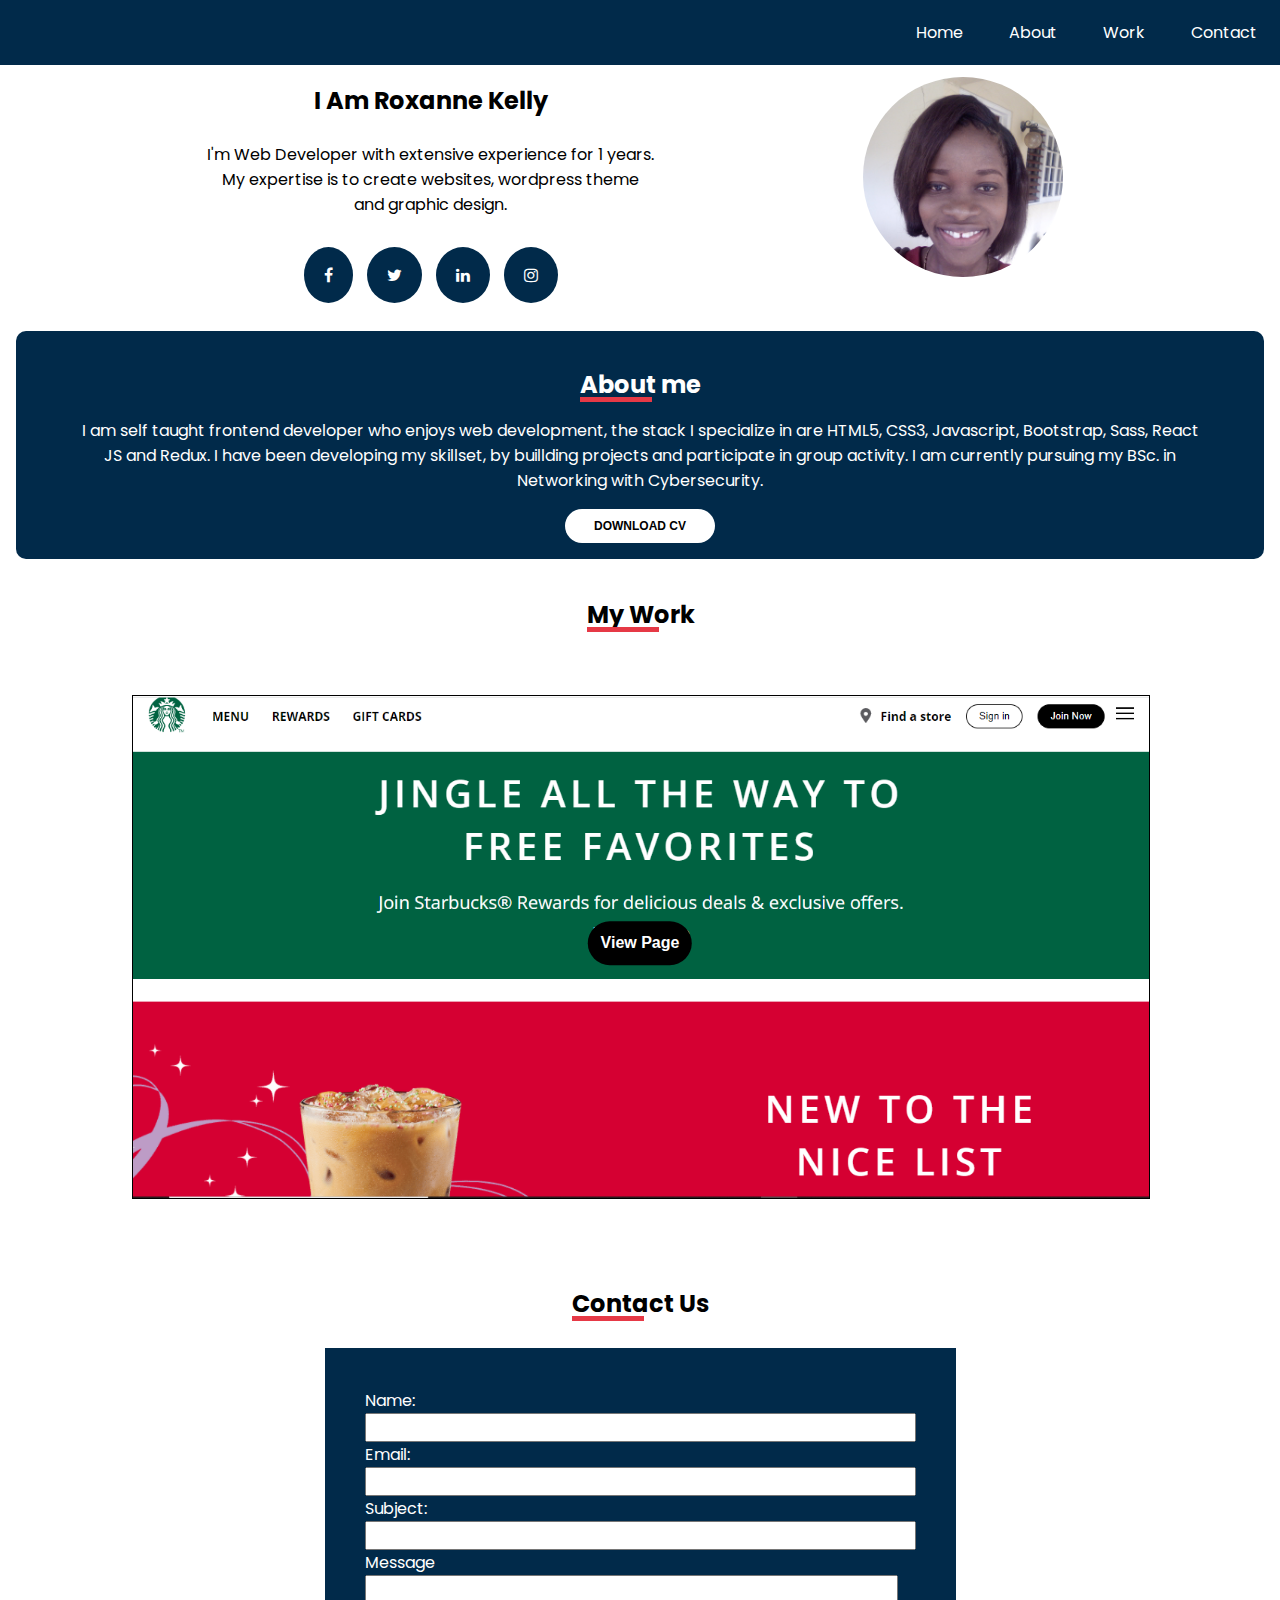
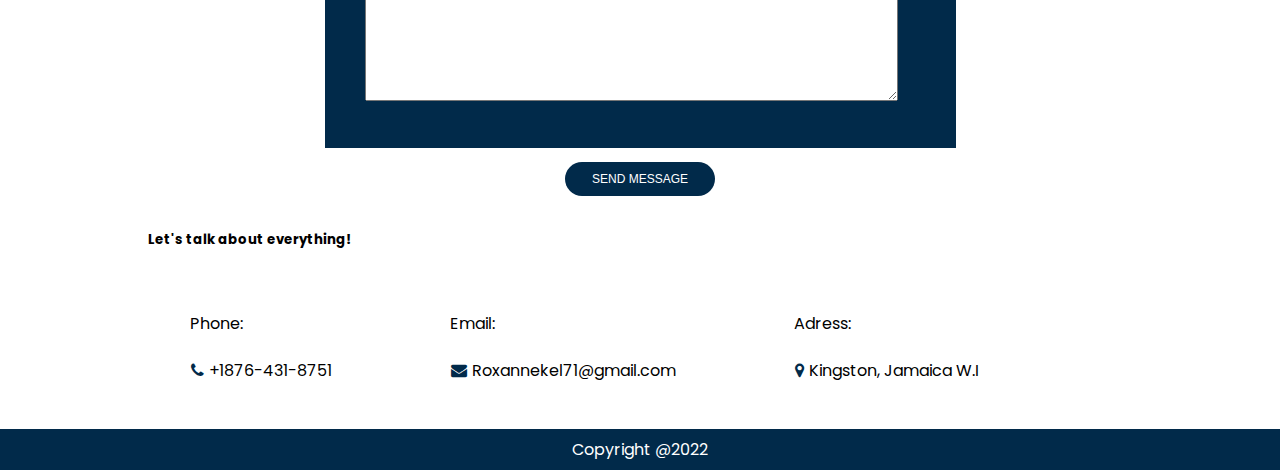
==== index.html @ c14671f6 "first commit" ====
<!DOCTYPE html>
<html>
  <head>
    <meta name="viewport" content="width=device-width, initial-scale=1.0">
    <link rel="stylesheet" href="style.css">
    <link rel="stylesheet" href="https://cdnjs.cloudflare.com/ajax/libs/font-awesome/4.7.0/css/font-awesome.min.css">

    <script src="https://ajax.googleapis.com/ajax/libs/jquery/3.5.1/jquery.min.js"></script>
    <title>Roxanne Kelly </title>
  </head>

<body>

  <header class="main-menu" >
    <nav>
      <ul>
        <li><a href="#home">Home</a></li>
        <li><a href="#about">About</a></li>
        <li><a href="#service">Work</a></li>
        <li><a href="#contact">Contact</a></li>
      </ul>
    </nav>
  </header>


<div class="mobile-container">
    <div class="topnav">
      <a href="#logo" class="active"> RK</a>
      <div id="myLinks">
        <a href="#home">Home</a>
        <a href="#about">About</a>
        <a href="#service">Work</a>
        <a href="#contact">Contact</a>
      </div>
      <a href="javascript:void(0);" class="icon" onclick="menu()">
         <i class="fa fa-bars"></i>
      </a>
    </div>


</div>
  
 <section id="home" class="hero">
    
   <div class="hero-wrap">
      <div class="circular-hero">
         <img src="./assets/IMG_20171219_081753.jpg"/>
      </div>
   </div>
   
   <main>
    <h1>I Am Roxanne Kelly</h1>
  
    <p> I'm Web Developer with extensive experience for 1 years. <br>My expertise is
        to create websites, wordpress theme <br> and graphic design. </p>

    <div class="icons">
       <a href="#" class="fa fa-facebook"></a>
       <a href="#" class="fa fa-twitter"></a>
       <a href="#" class="fa fa-linkedin"></a>
       <a href="#" class="fa fa-instagram"></a>

    </div>
  </main>
 </section>

 <section id="about" class="About">
  
   <h2>About me</h2>
       
   <div class="about-portrait">

   </div>

   <blockquote><p>I am self taught frontend developer who enjoys web development, the stack I specialize in 
     are HTML5, CSS3, Javascript, Bootstrap, Sass, React JS and Redux. I have been developing my skillset, by 
     buillding projects and participate in group activity. I am currently pursuing my BSc. in Networking with Cybersecurity.
   </p></blockquote>

   <button class="abt-btn" onclick="document.location='./assets/Roxanne Kelly-Frontend Developer Resume.pdf'"> Download CV </button>

 </section>
 
 <section id="service" class="services">

    <h2>My Work</h2>
      

    <div class="ser1">
      <img src="assets\Screenshot 2022-01-03 030426.png" alt="">
      <button onclick="document.location='Starbuck Clone/index.html'"type="button" value="text" class="clone-btn"> View Page</button>
    </div>
    
    <!--<div class="ser2">
    Art work 2
    </div>

    <div class="ser3">
    Artwork 3
    </div>-->

 </section>

 <section id="contact" class="contact">
    
    <h2>Contact Us</h2>
       
     <div class="form-bg">
        <form action="#">
             <label for="name"> Name:</label>
             <input type="text" id="name" size="65"> <br>
             <label for="email">Email:</label>
             <input type="email" id="email"size="65" ><br>
             <label for="telephone">Subject:</label>
             <input type="text" name="" id="telephone" size="65"><br>
             <label for="message">Message</label>
             <textarea id="message" rows="8" cols="64"> </textarea>

          </div>
            <button class="cont-btn" size="20">Send Message</button>
          <div>
        </form>
      
        <h5>Let's talk about everything!</h5>
     
        <div class="contact-info">
          <div>
            <p> Phone: </p>
      
            <p><i class="fa fa-phone"></i>+1876-431-8751</p>
          </div>

          <div>
           <p>Email:</p>
      
           <p><i class="fa fa-envelope"></i>Roxannekel71@gmail.com</p>
      
          </div>

          <div>
      
           <p>Adress:</p>
           <p><i class="fa fa-map-marker"></i>Kingston, Jamaica W.I</p>
          </div> 
        </div>
     </div>

 </section>

    <footer> Copyright @2022 </footer>

    
    <script src="script.js"></script>
</body>

</html>
---- style.css ----
@import url('https://fonts.googleapis.com/css2?family=Poppins&display=swap');

html body{
font-family: 'Poppins', sans-serif; 
margin:0;
}

ul{
display: flex; 
justify-content:flex-end;
list-style-type: none;
margin: 0;
padding: 0;
overflow: hidden;
background-color: #012A4A;
}


li a {
float: right;
color: white;
display: block;
text-align: center;
padding: 20px 23px;
text-decoration: none;
}

li a:hover {
background-color: #01497C;
}

.hero{
display: flex;
flex-direction: column;
border: 2px solid none;
padding: 2px 9px;
text-align: center;
}

.hero h1{
  margin-bottom: 1em;
  font-size: x-large;
}

.hero p{
  margin-bottom: 20px;
  margin-top: 0;
  border: 2px solid none;
}


.icons {
padding:px;
border: 2px solid none;

}

.fa {
  padding: 20px;
  font-size: 30px;
  width: 30px;
  text-align: center;
  text-decoration: none;
  margin: 10px 5px;
  border-radius: 50%;
}

.fa:hover {
    opacity: 0.7;
    
}

.fa-facebook {
  background: #012A4A;
  color: white;
}

.fa-twitter {
  background:#012A4A ;
  color: white;
}

.fa-linkedin {
  background: #012A4A;
  color: white;
}


.fa-instagram {
  background: #012A4A;
  color: white;
}


.circular-hero {
  z-index: -1;
  margin: 10px;
  position: relative;
  width: 200px;
  height: 200px;
  overflow: hidden;
  border-radius: 50%;
  border: 2px solid none;
}

.circular-hero img {
  border: 2px solid none;
  transform: translateY(-60px);
  width: 100%;
  height: auto;
}

.hero-wrap{
  border: 2px solid none;
  display: flex;
  justify-content: center;
  border: 2px solid none;
}

.About{
  
  display: flex;
  flex-direction: column;
  text-align: center;
  padding-bottom: 1em;
  margin:1em;
  border: 2px solid none;
  background-color: #012A4A;
  color:white;
  border-radius: 10px;
}


.About h2{

  border: 2px solid none;
  margin-bottom:0;
  position: relative;


}

.About h2::before {
  content: ' ';
  position: absolute;
  width: 3em;
  background: #E63946;
  height: .2em;
  bottom:0; 

}


.abt-btn{
  margin: auto;
  align-items: center;
  width: 150px;
  font-size: 12px;
  font-weight: bold;
  padding: 10px;
  text-transform: uppercase;
  background-color:white;
  color: black;
  border: none;
  text-align: center;
  border-radius: 50px;
  cursor: pointer;

}

.abt-btn:hover{
  background-color: #013A63;
  color: white;
}

.services{
  display: flex;
  align-items: center;
  flex-direction: column;
  text-align: center;
  padding: 2px 5px;
  border: 2px solid none;

}

.services h2{
margin-bottom: 0;
position: relative;
}

.services h2::before {
  content: ' ';
  position: absolute;
  width: 3em;
  background: #E63946;
  height: .2em;
  bottom:0; }

.ser1{
  margin: auto;
  color: white;
  padding-bottom: 8em;
  margin: 1em 4em;
  width: 80%;
  height: 6em;
}

.ser1 img{
width: 100%;
height: auto;
margin-top: 15px;
border: 1px solid black;
}

.clone-btn{
 position: absolute;
 top: 50%;
 left: 50%;
 transform: translate(-50%, -50%);
 -ms-transform: translate(-50%, -50%);
 background-color: black;
 color: white;
 font-size: 16px;
 cursor: pointer;
 border: none;
  font-weight: bold;
border-radius: 50px;
padding: 0.8em;
}

.clone-btn:hover{
  background-color: gray;
}

/*.ser2{
  border: 2px solid none;
  background-color: black;
  color: white;
  padding-top: 2em;
  margin: 1em 4em ;
  width: 70%;
  height: 5em;

}

.ser3{
  border: 2px solid none;
  background-color: black;
  color: white;
  padding-top: 2em;
  margin: 1em 4em ;
  width: 70%;
  height: 5em;
} */


.contact{
  display:flex;
  align-items: center;
  flex-direction: column;
  margin:0;
  text-align: left;
  padding: 2px 5px;
  border: 2px solid none;
}


.contact h2{
  margin-bottom: 25px;
  text-align: center;
  padding-bottom: auto;
  position: relative;
}

.contact h2::before{
  content: ' ';
  position: absolute;
  width: 3em;
  background: #E63946;
  height: .2em;
  bottom:0; 
}

.contact label {
  display: block;
  text-align: left;
}
.contact input{
  text-align: left;
}

form{
margin: auto;
}

.form-bg{
  padding: 40px;
  background-color: #012A4A;
  margin: 0;
  color: white;
}

input{
  padding: 5px;
}
input:focus textarea:focus select:focus{
border: none;
outline: none;
}

.cont-btn{
  margin: auto;
  width: 150px;
  font-size: 12px;
  margin-bottom: 1em;
  margin-top: 1em;
  padding: 10px;
  text-transform: uppercase;
  background-color:#012A4A ;
  color: white;
  border: none;
  text-align: center;
  border-radius: 50px;
}

.cont-btn:hover{
  background-color: #01497C;
  color: white;
}

.contact-info {
position: relative;
margin:0;
right: 114px;
display: flex;
align-self: flex-start;
flex-direction: column;

}

.fa-phone{
box-sizing: border-box;
margin-left: 1.5px;
color:#012A4A;
padding: 0;
}

.fa-map-marker{
  box-sizing: border-box;
  padding: 0;
  color:#012A4A;
  margin-left: 1px;

}
.fa-envelope{ 
box-sizing: border-box;
color:#012A4A;
margin-left: 1px;
padding: 0;



}

footer{
  text-align: center;
  width: auto;
  padding: 0.5em;
  background-color: #012A4A;
  color: white;
  border: 1px solid none;
}


.mobile-container {
  z-index: 1;
  min-width: 100%;
  border: 2px solid none;
  margin-right:0;
  max-width: 480px;
  margin: auto;
  background-color: #555;
  color: white;
  border-radius: 10px;
}

.fa {
width: auto;
}

.topnav {
  overflow: hidden;
  background-color: #2C7DA0;
  position: relative;
}

.topnav #myLinks{
  display: none;
}

.topnav a {
  color: white;
  padding: 14px 16px;
  text-decoration:  none;
  font-size: 17px;
  display: block;
}


.topnav a.icon{
 margin-right: auto;
  margin:auto;
  background-color: #013A63;
  display: block;
  position:absolute;
  right: 0;
  top: -26px;
  
}

.topnav a:hover{
  background-color:#014F86;
  color: white;
}

.active{
  background-color:#013A63 ;
  color:white;
  height: 50px;
}

/*On screen that are 600px wide or less, make the menu links for 
large screen disappear for small sreen */
@media screen and (max-width:600px) {
 .main-menu {
   display: none;
  
}

.mobile-container{
position: sticky;
top:0;    
}


.clone-btn{
  position: absolute;
  top: 175%;
  left: 50%;
  transform: translate(-50%, -50%);
  -ms-transform: translate(-50%, -50%);
  background-color: black;
  color: white;
  font-size: 16px;
  cursor: pointer;
  border: none;
   font-weight: bold;
 border-radius: 50px;
 padding: 0.8em;
 }

 .clone-btn:hover{
  transition: all .5s ease-in;
   color: black;
   font-weight: bold;
   border: 3px solid white;
  background-color: rgba(0, 0, 0, 0);
}

form{
  margin-left: 2em;
}


.contact-info{
  margin-left: 2em;
}



}
/*If the screen size is more that 600px, set this property */
@media screen and (min-width:600px){

  .topnav {
    display: none;
  } 
  
  .main-menu{
    z-index: 1;
    position:sticky;
    top: 0; 
    background-color: gray;
    }

  .hero{
    display: flex;
    flex-direction: row-reverse;
    justify-content: space-evenly;
  }

  .About p{
    display: block;
    margin-block-start: 1em;
    margin-block-end: 1em;
    font-weight: 400;
    letter-spacing: 0;
    box-sizing: border-box;
    word-wrap: break-word;
  }

  
  .portrait-wrap{
    display: flex;
    justify-content: center;
    border: 2px solid transparent;
    padding: 10px;
  }

.About{
  display: block;
  text-align: center;
  padding: 1em;
  margin: 1em;
}

.services{
border: 2px solid none;

}

.services .ser1 {
  padding: 40px;
position: relative; 
margin-top:.5em;
border: 2px solid none;
max-width: 100%;
height: auto;
object-fit: contain;

}


.clone-btn:hover{
  transition: all .5s ease-in;
   color: black;
   font-weight: bold;
   border: 3px solid white;
  background-color: rgba(0, 0, 0, 0);
}

.form-bg{
  justify-content: flex-start;
  float: left;
  display: flex;
  flex-direction: row;
  border: 2px solid;
}


.contact-info {
  transform: translateX(10%);
  display: flex;
  flex-direction: row;
  padding: 20px 38px;
  

}
.contact-info div {
  margin: 3px;
  padding-left: 1em;
  padding-right: 6em;

 
}


}
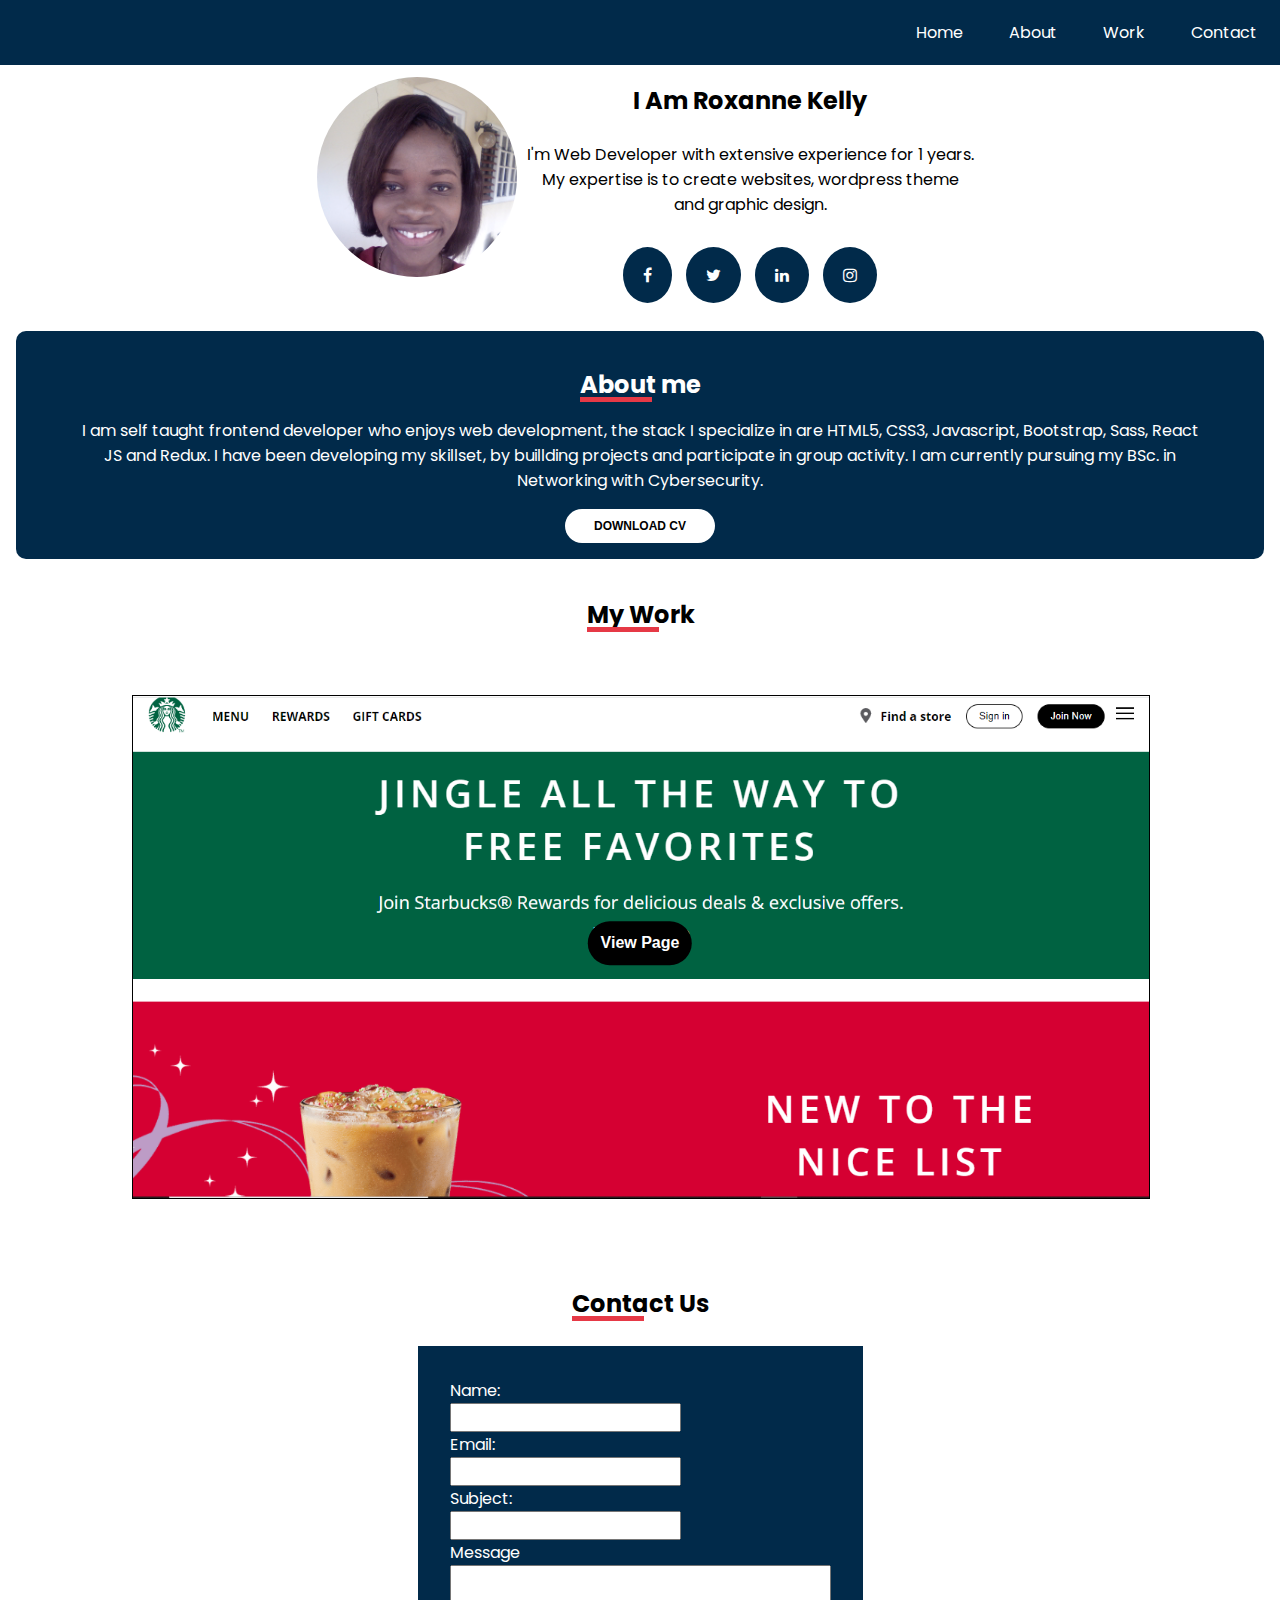
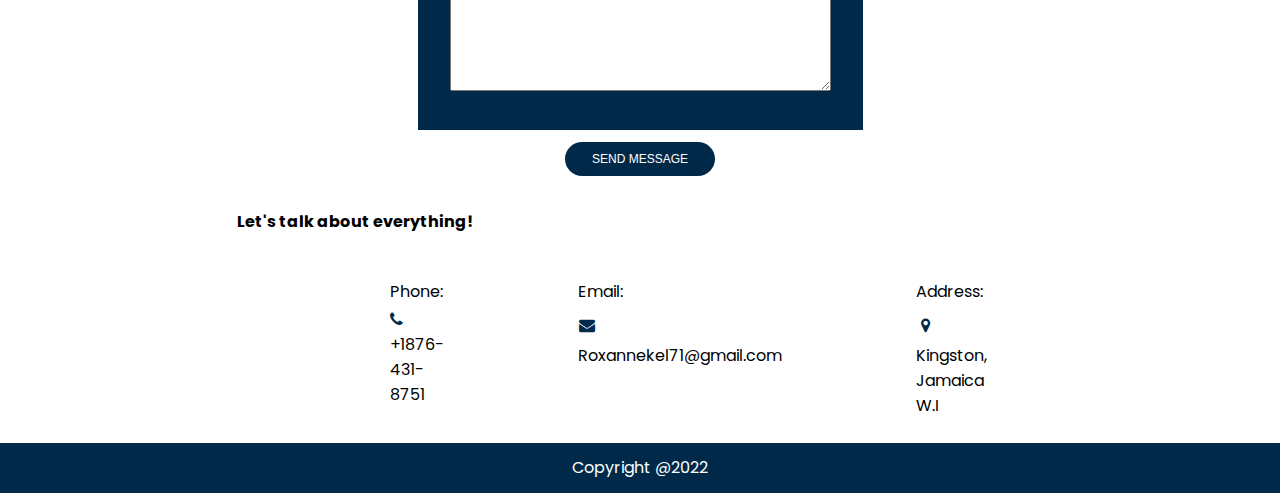
==== commit 7b091e72: "third update" ====
--- a/index.html
+++ b/index.html
@@ -4,7 +4,6 @@
     <meta name="viewport" content="width=device-width, initial-scale=1.0">
     <link rel="stylesheet" href="style.css">
     <link rel="stylesheet" href="https://cdnjs.cloudflare.com/ajax/libs/font-awesome/4.7.0/css/font-awesome.min.css">
-
     <script src="https://ajax.googleapis.com/ajax/libs/jquery/3.5.1/jquery.min.js"></script>
     <title>Roxanne Kelly </title>
   </head>
@@ -27,129 +26,91 @@
     <div class="topnav">
       <a href="#logo" class="active"> RK</a>
       <div id="myLinks">
-        <a href="#home">Home</a>
-        <a href="#about">About</a>
-        <a href="#service">Work</a>
-        <a href="#contact">Contact</a>
+        <a class="homeLink" href="#home">Home</a>
+        <a class="homeLink" href="#about">About</a>
+        <a class="homeLink" href="#service">Work</a>
+        <a class="homeLink" href="#contact">Contact</a>
       </div>
       <a href="javascript:void(0);" class="icon" onclick="menu()">
          <i class="fa fa-bars"></i>
       </a>
     </div>
-
-
 </div>
   
- <section id="home" class="hero">
-    
-   <div class="hero-wrap">
-      <div class="circular-hero">
+ <section id="home" class="hero">  
+      <div class="hero-wrap">
+          <div class="circular-hero">
          <img src="./assets/IMG_20171219_081753.jpg"/>
-      </div>
-   </div>
-   
-   <main>
-    <h1>I Am Roxanne Kelly</h1>
-  
-    <p> I'm Web Developer with extensive experience for 1 years. <br>My expertise is
+      </div> 
+      <main>
+         <h1>I Am Roxanne Kelly</h1>  
+         <p> I'm Web Developer with extensive experience for 1 years. <br>My expertise is
         to create websites, wordpress theme <br> and graphic design. </p>
-
-    <div class="icons">
-       <a href="#" class="fa fa-facebook"></a>
-       <a href="#" class="fa fa-twitter"></a>
-       <a href="#" class="fa fa-linkedin"></a>
-       <a href="#" class="fa fa-instagram"></a>
-
-    </div>
-  </main>
+         <div class="icons">
+            <a href="#" class="fa fa-facebook"></a>
+            <a href="#" class="fa fa-twitter"></a>
+            <a href="#" class="fa fa-linkedin"></a>
+            <a href="#" class="fa fa-instagram"></a>
+         </div>
+      </main>
  </section>
 
- <section id="about" class="About">
-  
-   <h2>About me</h2>
-       
-   <div class="about-portrait">
+ <section id="about" class="About"> 
+      <h2>About me</h2>      
+      <blockquote><p>I am self taught frontend developer who enjoys web development, the stack I specialize in 
+       are HTML5, CSS3, Javascript, Bootstrap, Sass, React JS and Redux. I have been developing my skillset, by 
+       buillding projects and participate in group activity. I am currently pursuing my BSc. in Networking with Cybersecurity.</p>
+      </blockquote>
 
-   </div>
-
-   <blockquote><p>I am self taught frontend developer who enjoys web development, the stack I specialize in 
-     are HTML5, CSS3, Javascript, Bootstrap, Sass, React JS and Redux. I have been developing my skillset, by 
-     buillding projects and participate in group activity. I am currently pursuing my BSc. in Networking with Cybersecurity.
-   </p></blockquote>
-
-   <button class="abt-btn" onclick="document.location='./assets/Roxanne Kelly-Frontend Developer Resume.pdf'"> Download CV </button>
-
+     <button class="abt-btn" onclick="document.location='./assets/Roxanne Kelly-Frontend Developer Resume.pdf'"> Download CV </button>
  </section>
  
- <section id="service" class="services">
-
+ <section id="service" class="Services">
     <h2>My Work</h2>
-      
-
     <div class="ser1">
       <img src="assets\Screenshot 2022-01-03 030426.png" alt="">
       <button onclick="document.location='Starbuck Clone/index.html'"type="button" value="text" class="clone-btn"> View Page</button>
     </div>
-    
-    <!--<div class="ser2">
-    Art work 2
-    </div>
-
-    <div class="ser3">
-    Artwork 3
-    </div>-->
-
  </section>
 
- <section id="contact" class="contact">
+ <section id="contact" class="Contact">
     
     <h2>Contact Us</h2>
        
      <div class="form-bg">
-        <form action="#">
+        <form action="/action_page.php" target="_blank" >
              <label for="name"> Name:</label>
-             <input type="text" id="name" size="65"> <br>
+             <input type="text" id="name" size="25"> <br>
              <label for="email">Email:</label>
-             <input type="email" id="email"size="65" ><br>
+             <input type="email" id="email"size="25" ><br>
              <label for="telephone">Subject:</label>
-             <input type="text" name="" id="telephone" size="65"><br>
+             <input type="text" name="" id="telephone" size="25"><br>
              <label for="message">Message</label>
-             <textarea id="message" rows="8" cols="64"> </textarea>
+             <textarea id="message" rows="8" cols="45"> </textarea>
 
-          </div>
-            <button class="cont-btn" size="20">Send Message</button>
-          <div>
+            </div>
+              <button class="cont-btn" size="20">Send Message</button>
+            <div>
         </form>
       
-        <h5>Let's talk about everything!</h5>
-     
+        <h4>Let's talk about everything!</h4>     
         <div class="contact-info">
-          <div>
+          <div class="phone">
             <p> Phone: </p>
-      
             <p><i class="fa fa-phone"></i>+1876-431-8751</p>
           </div>
-
-          <div>
-           <p>Email:</p>
-      
-           <p><i class="fa fa-envelope"></i>Roxannekel71@gmail.com</p>
-      
+          <div class="email">
+             <p>Email:</p>
+             <p><i class="fa fa-envelope"></i>Roxannekel71@gmail.com</p>
           </div>
-
-          <div>
-      
-           <p>Adress:</p>
-           <p><i class="fa fa-map-marker"></i>Kingston, Jamaica W.I</p>
+          <div class="address">     
+            <p>Address:</p>
+            <p><i class="fa fa-map-marker"></i>Kingston, Jamaica W.I</p>
           </div> 
         </div>
      </div>
-
  </section>
-
-    <footer> Copyright @2022 </footer>
-
-    
+    <footer> Copyright @2022 </footer>   
     <script src="script.js"></script>
 </body>
 
--- a/style.css
+++ b/style.css
@@ -3,8 +3,10 @@
 
 html body{
 font-family: 'Poppins', sans-serif; 
-margin:0;
-}
+margin:auto;
+box-sizing: border-box;
+}
+
 
 ul{
 display: flex; 
@@ -39,14 +41,15 @@
 }
 
 .hero h1{
-  margin-bottom: 1em;
-  font-size: x-large;
+margin-bottom: 1em;
+font-size: x-large;
 }
 
 .hero p{
-  margin-bottom: 20px;
-  margin-top: 0;
-  border: 2px solid none;
+margin-bottom: 20px;
+margin-top: 0;
+border: 2px solid none;
+text-align: center;
 }
 
 
@@ -57,28 +60,28 @@
 }
 
 .fa {
-  padding: 20px;
-  font-size: 30px;
-  width: 30px;
-  text-align: center;
-  text-decoration: none;
-  margin: 10px 5px;
-  border-radius: 50%;
+padding: 20px;
+font-size: 30px;
+width: 30px;
+text-align: center;
+text-decoration: none;
+margin: 10px 5px;
+border-radius: 50%;
 }
 
 .fa:hover {
-    opacity: 0.7;
+opacity: 0.7;
     
 }
 
 .fa-facebook {
-  background: #012A4A;
-  color: white;
+background: #012A4A;
+color: white;
 }
 
 .fa-twitter {
-  background:#012A4A ;
-  color: white;
+background:#012A4A ;
+color: white;
 }
 
 .fa-linkedin {
@@ -88,122 +91,113 @@
 
 
 .fa-instagram {
-  background: #012A4A;
-  color: white;
+background: #012A4A;
+color: white;
 }
 
 
 .circular-hero {
-  z-index: -1;
-  margin: 10px;
-  position: relative;
-  width: 200px;
-  height: 200px;
-  overflow: hidden;
-  border-radius: 50%;
-  border: 2px solid none;
+z-index: -1;
+margin: 10px;
+position: relative;
+width: 200px;
+height: 200px;
+overflow: hidden;
+border-radius: 50%;
+border: 2px solid none;
 }
 
 .circular-hero img {
-  border: 2px solid none;
-  transform: translateY(-60px);
-  width: 100%;
-  height: auto;
+border: 2px solid none;
+transform: translateY(-60px);
+width: 100%;
+height: auto;
 }
 
 .hero-wrap{
-  border: 2px solid none;
-  display: flex;
-  justify-content: center;
-  border: 2px solid none;
-}
-
-.About{
-  
-  display: flex;
-  flex-direction: column;
-  text-align: center;
-  padding-bottom: 1em;
-  margin:1em;
-  border: 2px solid none;
-  background-color: #012A4A;
-  color:white;
-  border-radius: 10px;
+border: 2px solid none;
+display: flex;
+justify-content: center;
+border: 2px solid none;
+}
+
+.About{ 
+display: flex;
+flex-direction: column;
+text-align: center;
+padding-bottom: 1em;
+margin:1em;
+border: 2px solid none;
+background-color: #012A4A;
+color:white;
+border-radius: 10px;
 }
 
 
 .About h2{
-
-  border: 2px solid none;
-  margin-bottom:0;
-  position: relative;
-
-
+border: 2px solid none;
+margin-bottom:0;
+position: relative;
 }
 
 .About h2::before {
-  content: ' ';
-  position: absolute;
-  width: 3em;
-  background: #E63946;
-  height: .2em;
-  bottom:0; 
-
-}
-
+content: ' ';
+position: absolute;
+width: 3em;
+background: #E63946;
+height: .2em;
+bottom:0; 
+}
 
 .abt-btn{
-  margin: auto;
-  align-items: center;
-  width: 150px;
-  font-size: 12px;
-  font-weight: bold;
-  padding: 10px;
-  text-transform: uppercase;
-  background-color:white;
-  color: black;
-  border: none;
-  text-align: center;
-  border-radius: 50px;
-  cursor: pointer;
-
+margin: auto;
+align-items: center;
+width: 150px;
+font-size: 12px;
+font-weight: bold;
+padding: 10px;
+text-transform: uppercase;
+background-color:white;
+color: black;
+border: none;
+border-radius: 50px;
+cursor: pointer;
 }
 
 .abt-btn:hover{
-  background-color: #013A63;
-  color: white;
-}
-
-.services{
-  display: flex;
-  align-items: center;
-  flex-direction: column;
-  text-align: center;
-  padding: 2px 5px;
-  border: 2px solid none;
-
-}
-
-.services h2{
+background-color: #013A63;
+color: white;
+}
+
+.Services{
+display: flex;
+align-items: center;
+flex-direction: column;
+text-align: center;
+padding: 2px 5px;
+box-sizing: border-box;
+}
+
+.Services h2{
 margin-bottom: 0;
 position: relative;
 }
 
-.services h2::before {
-  content: ' ';
-  position: absolute;
-  width: 3em;
-  background: #E63946;
-  height: .2em;
-  bottom:0; }
+.Services h2::before {
+content: ' ';
+position: absolute;
+width: 3em;
+background: #E63946;
+height: .2em;
+bottom:0; }
 
 .ser1{
-  margin: auto;
-  color: white;
-  padding-bottom: 8em;
-  margin: 1em 4em;
-  width: 80%;
-  height: 6em;
+margin: auto;
+color: white;
+padding-bottom: 8em;
+margin: 1em 4em;
+width: 80%;
+height: 6em;
 }
 
 .ser1 img{
@@ -214,95 +208,85 @@
 }
 
 .clone-btn{
- position: absolute;
- top: 50%;
- left: 50%;
- transform: translate(-50%, -50%);
- -ms-transform: translate(-50%, -50%);
- background-color: black;
- color: white;
- font-size: 16px;
- cursor: pointer;
- border: none;
-  font-weight: bold;
+position: absolute;
+top: 150%;
+left: 50%;
+-ms-transform: translate(-50%, -50%);  
+transform: translate(-50%, -50%);
+background-color: black;
+color: white;
+font-size: 16px;
+cursor: pointer;
+border: none;
+font-weight: bold;
 border-radius: 50px;
 padding: 0.8em;
+text-align: center;
 }
 
 .clone-btn:hover{
-  background-color: gray;
-}
-
-/*.ser2{
-  border: 2px solid none;
-  background-color: black;
-  color: white;
-  padding-top: 2em;
-  margin: 1em 4em ;
-  width: 70%;
-  height: 5em;
-
-}
-
-.ser3{
-  border: 2px solid none;
-  background-color: black;
-  color: white;
-  padding-top: 2em;
-  margin: 1em 4em ;
-  width: 70%;
-  height: 5em;
-} */
-
-
-.contact{
-  display:flex;
-  align-items: center;
-  flex-direction: column;
-  margin:0;
-  text-align: left;
-  padding: 2px 5px;
-  border: 2px solid none;
-}
-
-
-.contact h2{
-  margin-bottom: 25px;
-  text-align: center;
-  padding-bottom: auto;
-  position: relative;
-}
-
-.contact h2::before{
-  content: ' ';
-  position: absolute;
-  width: 3em;
-  background: #E63946;
-  height: .2em;
-  bottom:0; 
-}
-
-.contact label {
-  display: block;
-  text-align: left;
-}
-.contact input{
-  text-align: left;
+background-color: gray;
+}
+
+.Contact{
+display:flex;
+align-items: center;
+flex-direction: column;
+margin:0;
+text-align: left;
+padding: 2px 5px;
+position: relative;
+width: 100%;
+max-width: 400px;
+
+}
+
+.Contact img{
+width: 100%;
+height: auto;
+}
+
+
+.Contact h2{
+margin-bottom: 25px;
+text-align: center;
+padding-bottom: auto;
+position: relative;
+}
+
+.Contact h2::before{
+content: ' ';
+position: absolute;
+width: 3em;
+background: #E63946;
+height: .2em;
+bottom:0; 
+}
+
+.Contact label {
+display: block;
+text-align: left;
+}
+.Contact input{
+text-align: left;
 }
 
 form{
-margin: auto;
+box-sizing: border-box;
+margin-left: 0;
 }
 
 .form-bg{
-  padding: 40px;
-  background-color: #012A4A;
-  margin: 0;
-  color: white;
+display: flex;
+margin-left: 0;
+justify-content: flex-start;
+background-color: #012A4A;
+color: white;
+padding-bottom: 5px;
 }
 
 input{
-  padding: 5px;
+padding: 5px;
 }
 input:focus textarea:focus select:focus{
 border: none;
@@ -310,79 +294,88 @@
 }
 
 .cont-btn{
-  margin: auto;
-  width: 150px;
-  font-size: 12px;
-  margin-bottom: 1em;
-  margin-top: 1em;
-  padding: 10px;
-  text-transform: uppercase;
-  background-color:#012A4A ;
-  color: white;
-  border: none;
+margin: auto;
+width: 150px;
+font-size: 12px;
+margin: 1em 0em 1em 0em;
+padding: 10px;
+text-transform: uppercase;
+background-color:#012A4A ;
+color: white;
+border: none;
+text-align: center;
+border-radius: 50px;
+}
+
+.cont-btn:hover{
+background-color: #01497C;
+color: white;
+}
+
+.contact-info {
+display: flex;
+flex-direction: column; 
+justify-content: flex-start; 
+padding: 1em 4em 1em 4em;
+}
+
+.contact-info h4{
   text-align: center;
-  border-radius: 50px;
-}
-
-.cont-btn:hover{
-  background-color: #01497C;
-  color: white;
-}
-
-.contact-info {
-position: relative;
+  border: 2px solid red;
+}
+
+.phone{
+padding: 0em 0em 0em 1em;
+}
+
+.email{
+padding: 0em 0em 0em 1em;
+}
+
+.address{
+padding: 0em 0em 0em 1em;
+}
+
+.fa-phone{
+box-sizing: border-box;
 margin:0;
-right: 114px;
-display: flex;
-align-self: flex-start;
-flex-direction: column;
-
-}
-
-.fa-phone{
-box-sizing: border-box;
-margin-left: 1.5px;
 color:#012A4A;
 padding: 0;
 }
 
 .fa-map-marker{
-  box-sizing: border-box;
-  padding: 0;
-  color:#012A4A;
-  margin-left: 1px;
-
-}
+box-sizing: border-box;
+padding:0;
+color:#012A4A;
+}
+
 .fa-envelope{ 
 box-sizing: border-box;
 color:#012A4A;
 margin-left: 1px;
 padding: 0;
-
-
-
 }
 
 footer{
-  text-align: center;
-  width: auto;
-  padding: 0.5em;
-  background-color: #012A4A;
-  color: white;
-  border: 1px solid none;
+text-align: center;
+width: auto;
+padding: 0.8em;
+background-color: #012A4A;
+color: white;
+border: 1px solid none;
 }
 
 
 .mobile-container {
-  z-index: 1;
-  min-width: 100%;
-  border: 2px solid none;
-  margin-right:0;
-  max-width: 480px;
-  margin: auto;
-  background-color: #555;
-  color: white;
-  border-radius: 10px;
+z-index: 1;
+min-width: 100%;
+border: 2px solid none;
+margin-right:0;
+max-width: 480px;
+margin: auto;
+background-color: #555;
+color: white;
+border-radius: 10px;
 }
 
 .fa {
@@ -390,52 +383,51 @@
 }
 
 .topnav {
-  overflow: hidden;
-  background-color: #2C7DA0;
-  position: relative;
+overflow: hidden;
+background-color: #2C7DA0;
+position: relative;
 }
 
 .topnav #myLinks{
-  display: none;
+display: none;
 }
 
 .topnav a {
-  color: white;
-  padding: 14px 16px;
-  text-decoration:  none;
-  font-size: 17px;
-  display: block;
+color: white;
+padding: 14px 16px;
+text-decoration:  none;
+font-size: 17px;
+display: block;
 }
 
 
 .topnav a.icon{
- margin-right: auto;
-  margin:auto;
-  background-color: #013A63;
-  display: block;
-  position:absolute;
-  right: 0;
-  top: -26px;
+margin-right: auto;
+margin:auto;
+background-color: #013A63;
+display: block;
+position:absolute;
+right: 0;
+top: -26px;
   
 }
 
 .topnav a:hover{
-  background-color:#014F86;
-  color: white;
+background-color:#014F86;
+color: white;
 }
 
 .active{
-  background-color:#013A63 ;
-  color:white;
-  height: 50px;
+background-color:#013A63 ;
+color:white;
+height: 50px;
 }
 
 /*On screen that are 600px wide or less, make the menu links for 
-large screen disappear for small sreen */
+large screen disappear for small screen */
 @media screen and (max-width:600px) {
- .main-menu {
-   display: none;
-  
+.main-menu {
+display: none; 
 }
 
 .mobile-container{
@@ -444,135 +436,166 @@
 }
 
 
-.clone-btn{
-  position: absolute;
-  top: 175%;
-  left: 50%;
-  transform: translate(-50%, -50%);
-  -ms-transform: translate(-50%, -50%);
-  background-color: black;
-  color: white;
-  font-size: 16px;
-  cursor: pointer;
-  border: none;
-   font-weight: bold;
- border-radius: 50px;
- padding: 0.8em;
- }
-
- .clone-btn:hover{
-  transition: all .5s ease-in;
-   color: black;
-   font-weight: bold;
-   border: 3px solid white;
-  background-color: rgba(0, 0, 0, 0);
-}
-
-form{
-  margin-left: 2em;
+.clone-btn:hover{
+transition: all .5s ease-in;
+color: black;
+font-weight: bold;
+border: 3px solid white;
+background-color: rgba(0, 0, 0, 0);
+}
+
+.form-bg{
+margin-left: 2em;
+padding: 2em;
 }
 
 
 .contact-info{
-  margin-left: 2em;
-}
-
+margin-left: 2em;
+}
+.contact-info {
+display: flex;
+flex-direction: column; 
+justify-content: flex-start; 
+padding: 1em 4em 1em 4em;
+  
+}
+  
+h4{
+text-align: center;  
+}
 
 
 }
 /*If the screen size is more that 600px, set this property */
 @media screen and (min-width:600px){
 
-  .topnav {
-    display: none;
-  } 
-  
-  .main-menu{
-    z-index: 1;
-    position:sticky;
-    top: 0; 
-    background-color: gray;
-    }
-
-  .hero{
-    display: flex;
-    flex-direction: row-reverse;
-    justify-content: space-evenly;
-  }
-
-  .About p{
-    display: block;
-    margin-block-start: 1em;
-    margin-block-end: 1em;
-    font-weight: 400;
-    letter-spacing: 0;
-    box-sizing: border-box;
-    word-wrap: break-word;
-  }
-
-  
-  .portrait-wrap{
-    display: flex;
-    justify-content: center;
-    border: 2px solid transparent;
-    padding: 10px;
-  }
+.topnav {
+display: none;
+  
+} 
+  
+.main-menu{
+z-index: 1;
+position:sticky;
+top: 0; 
+background-color: gray;
+    
+}
+
+.hero{
+display: flex;
+flex-direction: row-reverse;
+justify-content: space-evenly;
+  
+}
+
+.About p{
+display: block;
+margin-block-start: 1em;
+margin-block-end: 1em;
+font-weight: 400;
+letter-spacing: 0;
+box-sizing: border-box;
+word-wrap: break-word; 
+}
+
+  
+.portrait-wrap{
+display: flex;
+justify-content: center;
+border: 2px solid transparent;
+padding: 10px; 
+}
 
 .About{
-  display: block;
-  text-align: center;
-  padding: 1em;
-  margin: 1em;
-}
-
-.services{
-border: 2px solid none;
-
-}
-
-.services .ser1 {
-  padding: 40px;
+display: block;
+text-align: center;
+padding: 1em;
+margin: 1em;
+}
+
+.Services img{
+border: 2px solid none;
+width:100%;
+}
+
+.Services .ser1 {
+padding: 40px;
 position: relative; 
 margin-top:.5em;
 border: 2px solid none;
 max-width: 100%;
 height: auto;
 object-fit: contain;
-
+}
+
+.clone-btn{
+position: absolute;
+top: 50%;
+left: 50%;
+-ms-transform: translate(-50%, -50%);  
+transform: translate(-50%, -50%);
+background-color: black;
+color: white;
+font-size: 16px;
+cursor: pointer;
+border: none;
+font-weight: bold;
+border-radius: 50px;
+padding: 0.8em;
+text-align: center;
 }
 
 
 .clone-btn:hover{
-  transition: all .5s ease-in;
-   color: black;
-   font-weight: bold;
-   border: 3px solid white;
-  background-color: rgba(0, 0, 0, 0);
+transition: all .5s ease-in;
+color: black;
+font-weight: bold;
+border: 3px solid white;
+background-color: rgba(0, 0, 0, 0);
 }
 
 .form-bg{
-  justify-content: flex-start;
-  float: left;
-  display: flex;
-  flex-direction: row;
-  border: 2px solid;
-}
-
+justify-content: flex-start;
+float: left;
+display: flex;
+flex-direction: row;
+padding: 2em;
+box-sizing: border-box;
+}
+
+.Contact{
+display: flex;
+justify-content: center;
+margin: auto;
+}
+
+.phone{
+padding: 0em 0em 0em 1em;
+}
+  
+.email{
+padding: 0em 0em 0em 1em;
+  
+}
+  
+.address{
+padding: 0em 0em 0em 1em;
+ 
+}
 
 .contact-info {
-  transform: translateX(10%);
-  display: flex;
-  flex-direction: row;
-  padding: 20px 38px;
-  
-
-}
-.contact-info div {
-  margin: 3px;
-  padding-left: 1em;
-  padding-right: 6em;
-
- 
+transform: translateX(10%);
+display: flex;
+flex-direction: row;
+padding: 20px 38px;
+}
+
+.contact-info p {
+margin: 3px;
+padding-left: 1em;
+padding-right: 6em; 
 }
 
 
